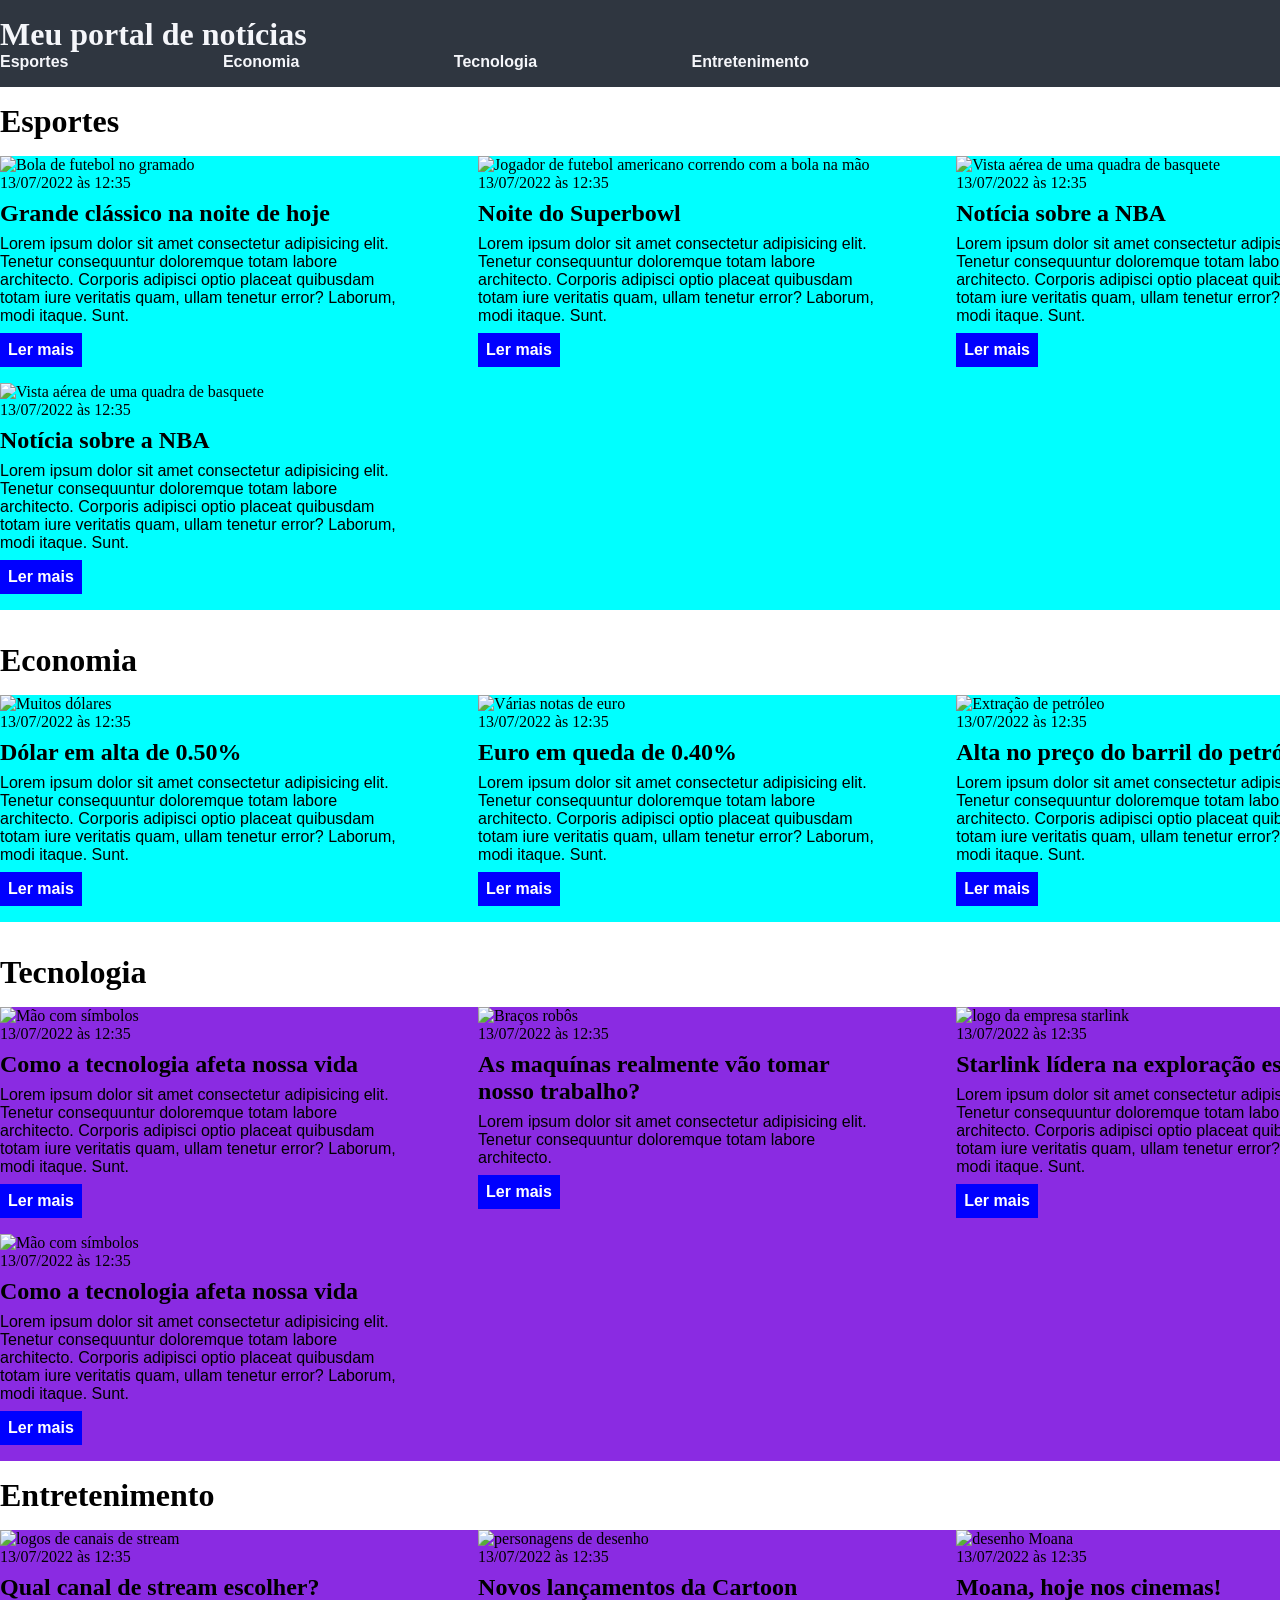
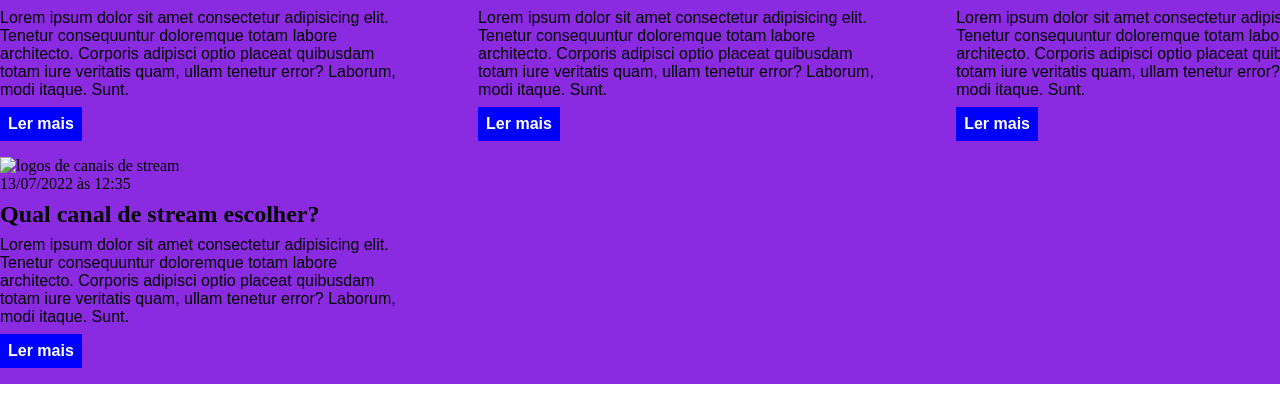
==== index.html @ 562ef7d2 "exercício_de_css" ====
<!DOCTYPE html>
<html lang="pt-BR">
<head>
    <meta charset="UTF-8">
    <meta http-equiv="X-UA-Compatible" content="IE=edge">
    <meta name="viewport" content="width=device-width, initial-scale=1.0">
    <title>Meu portal de notícias</title>
    <link rel="stylesheet" href="./main.css" />
</head>
<body>
    <header>
    <div class=".container">  
        <h1>Meu portal de notícias</h1>
        <nav>
            <ul>
                <li>
                    <a href="#sports" title="Ir para a seção de esportes">Esportes</a>
                </li>
                <li>
                    <a href="#economy" title="Ir para a seção de notícias">Economia</a>
                </li>
                <li>
                    <a href="#tecnology" title="Ir para a seção de tecnológia">Tecnologia</a>
                </li>
                <li>
                    <a href="#streaming" title="ir para a seção de Entretenimento">Entretenimento</a>
                </li>
            </ul>
        </nav>
    </div>
    </header>
    <section id="sports">
    <div class="container"> 
        <h2>Esportes</h2>
        <div class="articles">
        <article>
            <img src="./imagens/futebol.jpg" alt="Bola de futebol no gramado" />
            <header>
                <time>13/07/2022 às 12:35</time>
            </header>
            <h3>Grande clássico na noite de hoje</h3>
            <p>
                Lorem ipsum dolor sit amet consectetur adipisicing elit. Tenetur consequuntur doloremque totam labore architecto. Corporis adipisci optio placeat quibusdam totam iure veritatis quam, ullam tenetur error? Laborum, modi itaque. Sunt.
            </p>
            <a href="#" title="Leia a notícia completa">Ler mais</a>
        </article>
        <article>
            <img src="./imagens/futebol-americano.jpg" alt="Jogador de futebol americano correndo com a bola na mão" />
            <header>
                <time>13/07/2022 às 12:35</time>
            </header>
            <h3>Noite do Superbowl</h3>
            <p>
                Lorem ipsum dolor sit amet consectetur adipisicing elit. Tenetur consequuntur doloremque totam labore architecto. Corporis adipisci optio placeat quibusdam totam iure veritatis quam, ullam tenetur error? Laborum, modi itaque. Sunt.
            </p>
            <a href="#" title="Leia a notícia completa">Ler mais</a>
        </article>
        <article>
            <img src="./imagens/basquete.jpg" title="Vista aérea de uma quadra de basquete" />
            <header>
                <time>13/07/2022 às 12:35</time>
            </header>
            <h3>Notícia sobre a NBA</h3>
            <p>
                Lorem ipsum dolor sit amet consectetur adipisicing elit. Tenetur consequuntur doloremque totam labore architecto. Corporis adipisci optio placeat quibusdam totam iure veritatis quam, ullam tenetur error? Laborum, modi itaque. Sunt.
            </p>
            <a href="#" title="Leia a notícia completa">Ler mais</a>
        </article>
        <article>
            <img src="./imagens/basquete.jpg" title="Vista aérea de uma quadra de basquete" />
            <header>
                <time>13/07/2022 às 12:35</time>
            </header>
            <h3>Notícia sobre a NBA</h3>
            <p>
                Lorem ipsum dolor sit amet consectetur adipisicing elit. Tenetur consequuntur doloremque totam labore architecto. Corporis adipisci optio placeat quibusdam totam iure veritatis quam, ullam tenetur error? Laborum, modi itaque. Sunt.
            </p>
            <a href="#" title="Leia a notícia completa">Ler mais</a>
        </article>
        </div>
    </div>
    </section>
    <section id="Economy">
    <div class="container">
        <h2>Economia</h2>
    <div class="articles">
        <article>
            <img src="./imagens/dolares.jpg" alt="Muitos dólares" />
            <header>
                <time>13/07/2022 às 12:35</time>
            </header>
            <h3>Dólar em alta de 0.50%</h3>
            <p>
                Lorem ipsum dolor sit amet consectetur adipisicing elit. Tenetur consequuntur doloremque totam labore architecto. Corporis adipisci optio placeat quibusdam totam iure veritatis quam, ullam tenetur error? Laborum, modi itaque. Sunt.
            </p>
            <a href="#" title="Leia a notícia completa">Ler mais</a>
        </article>
        <article>
            <img src="./imagens/euro.jpg" alt="Várias notas de euro" />
            <header>
                <time>13/07/2022 às 12:35</time>
            </header>
            <h3>Euro em queda de 0.40%</h3>
            <p>
                Lorem ipsum dolor sit amet consectetur adipisicing elit. Tenetur consequuntur doloremque totam labore architecto. Corporis adipisci optio placeat quibusdam totam iure veritatis quam, ullam tenetur error? Laborum, modi itaque. Sunt.
            </p>
            <a href="#" title="Leia a notícia completa">Ler mais</a>
        </article>
        <article>
            <img src="./imagens/petroleo.jpg" alt="Extração de petróleo" />
            <header>
                <time>13/07/2022 às 12:35</time>
            </header>
            <h3>Alta no preço do barril do petróleo</h3>
            <p>
                Lorem ipsum dolor sit amet consectetur adipisicing elit. Tenetur consequuntur doloremque totam labore architecto. Corporis adipisci optio placeat quibusdam totam iure veritatis quam, ullam tenetur error? Laborum, modi itaque. Sunt.
            </p>
            <a href="#" title="Leia a notícia completa">Ler mais</a>
        </article>
        </div>
    </div>
    </section>
</section>
<section id="Tecnology">
<div class="container">
    <h2>Tecnologia</h2>
<div class="newarticles">
    <article>
        <img src="./imagens/tecnologia.jpeg" alt="Mão com símbolos" />
        <header>
            <time>13/07/2022 às 12:35</time>
        </header>
        <h3>Como a tecnologia afeta nossa vida</h3>
        <p>
            Lorem ipsum dolor sit amet consectetur adipisicing elit. Tenetur consequuntur doloremque totam labore architecto. Corporis adipisci optio placeat quibusdam totam iure veritatis quam, ullam tenetur error? Laborum, modi itaque. Sunt.
        </p>
        <a href="#" title="Leia a notícia completa">Ler mais</a>
    </article>
    <article>
        <img src="./imagens/braços roboticos.jpeg" alt="Braços robôs" />
        <header>
            <time>13/07/2022 às 12:35</time>
        </header>
        <h3>As maquínas realmente vão tomar nosso trabalho?</h3>
        <p>
            Lorem ipsum dolor sit amet consectetur adipisicing elit. Tenetur consequuntur doloremque totam labore architecto.
        </p>
        <a href="#" title="Leia a notícia completa">Ler mais</a>
    </article>
    <article>
        <img src="./imagens/starlink.jpeg" alt="logo da empresa starlink" />
        <header>
            <time>13/07/2022 às 12:35</time>
        </header>
        <h3>Starlink lídera na exploração espacial</h3>
        <p>
            Lorem ipsum dolor sit amet consectetur adipisicing elit. Tenetur consequuntur doloremque totam labore architecto. Corporis adipisci optio placeat quibusdam totam iure veritatis quam, ullam tenetur error? Laborum, modi itaque. Sunt.
        </p>
        <a href="#" title="Leia a notícia completa">Ler mais</a>
    </article>
    <article>
        <img src="./imagens/tecnologia.jpeg" alt="Mão com símbolos" />
        <header>
            <time>13/07/2022 às 12:35</time>
        </header>
        <h3>Como a tecnologia afeta nossa vida</h3>
        <p>
            Lorem ipsum dolor sit amet consectetur adipisicing elit. Tenetur consequuntur doloremque totam labore architecto. Corporis adipisci optio placeat quibusdam totam iure veritatis quam, ullam tenetur error? Laborum, modi itaque. Sunt.
        </p>
        <a href="#" title="Leia a notícia completa">Ler mais</a>
        </div>
    </div>    
    </article>
    <section id="Streaming">
        <div class="container">
            <h2>Entretenimento</h2>
        <div class="newarticles">
            <article>
                <img src="./imagens/logos de canais.jpeg" alt="logos de canais de stream" />
                <header>
                    <time>13/07/2022 às 12:35</time>
                </header>
                <h3>Qual canal de stream escolher?</h3>
                <p>
                    Lorem ipsum dolor sit amet consectetur adipisicing elit. Tenetur consequuntur doloremque totam labore architecto. Corporis adipisci optio placeat quibusdam totam iure veritatis quam, ullam tenetur error? Laborum, modi itaque. Sunt.
                </p>
                <a href="#" title="Leia a notícia completa">Ler mais</a>
            </article>
            <article>
                <img src="./imagens/personagens da cartoon.jpeg" alt="personagens de desenho" />
                <header>
                    <time>13/07/2022 às 12:35</time>
                </header>
                <h3>Novos lançamentos da Cartoon</h3>
                <p>
                    Lorem ipsum dolor sit amet consectetur adipisicing elit. Tenetur consequuntur doloremque totam labore architecto. Corporis adipisci optio placeat quibusdam totam iure veritatis quam, ullam tenetur error? Laborum, modi itaque. Sunt.
                </p>
                <a href="#" title="Leia a notícia completa">Ler mais</a>
            </article>
            <article>
                <img src="./imagens/Moana.jpeg" alt="desenho Moana" />
                <header>
                    <time>13/07/2022 às 12:35</time>
                </header>
                <h3>Moana, hoje nos cinemas!</h3>
                <p>
                    Lorem ipsum dolor sit amet consectetur adipisicing elit. Tenetur consequuntur doloremque totam labore architecto. Corporis adipisci optio placeat quibusdam totam iure veritatis quam, ullam tenetur error? Laborum, modi itaque. Sunt.
                </p>
                <a href="#" title="Leia a notícia completa">Ler mais</a>
            </article>
            <article>
                <img src="./imagens/logos de canais.jpeg" alt="logos de canais de stream" />
                <header>
                    <time>13/07/2022 às 12:35</time>
                </header>
                <h3>Qual canal de stream escolher?</h3>
                <p>
                    Lorem ipsum dolor sit amet consectetur adipisicing elit. Tenetur consequuntur doloremque totam labore architecto. Corporis adipisci optio placeat quibusdam totam iure veritatis quam, ullam tenetur error? Laborum, modi itaque. Sunt.
                </p>
                <a href="#" title="Leia a notícia completa">Ler mais</a>
            </article>
        </di
    </div>
    </section>
</body>
</html>
---- main.css ----
* {
    box-sizing: border-box;
    margin: 0%;
    padding: 0%;
}
body > header{
    background-color: #2f3640;
    padding: 16px 0;
    color: #f5f6fa;
}

header .container{
    display: flex;
    align-items: center;
    justify-content: space-between;
}
header li{
    display: inline;
    font-family: Arial, Helvetica, sans-serif;
    font-weight: bold;
    margin-right: 100px;
}
header li a{
    color: #f5f6fa;
    text-decoration: none;
    margin-right: 50px;
}
.container{
    width: 1366px;
    margin: 0 none;
}
.articles{
    display: flex;
    flex-wrap: wrap;
    justify-content: space-between;
}
.articles article img{
    /*height: 100px;*/
    width: 100%;
}
.articles article{
    width: 30%;
}
section{
    padding: 16px 0;
}
section h2,
.articles article{
    margin-bottom: 16px;
}
.articles article h3{
    margin-top: 8px;
    margin-bottom: 8px;
}
.articles article a{
    background-color: blue;
    color: #fff;
    padding: 8px;
    display: inline-block;
    text-decoration: none;
    font-weight: bold;
    margin-top: 8px;
}

.articles article a:hover{
    text-decoration: underline;
}

.articles article p,
.articles article a {
    font-family: Arial, Helvetica, sans-serif;
}
.articles article h3{
    font-size: 24px;
}
section h2{
    font-size: 32px;
}
/*SEGUNDA PARTE*/

.container{
    width: 1366px;
    margin: 0 none;
}
.newarticles{
    display: flex;
    flex-wrap: wrap;
    justify-content: space-between;
}
.newarticles article img{
    /*height: 100px;*/
    width: 100%;
}
.newarticles article{
    width: 30%;
}
section{
    padding: 16px 0;
}
section h2,
.newarticles article{
    margin-bottom: 16px;
}
.newarticles article h3{
    margin-top: 8px;
    margin-bottom: 8px;
}
.newarticles article a{
    background-color: blue;
    color: #fff;
    padding: 8px;
    display: inline-block;
    text-decoration: none;
    font-weight: bold;
    margin-top: 8px;
}
.newarticles article a:hover{
    text-decoration: underline;
}
.newarticles article p,
.newarticles article a {
    font-family: Arial, Helvetica, sans-serif;
}
.newarticles article h3{
    font-size: 24px;
}
section h2{
    font-size: 32px;
}
/*cores da pagina*/
section .articles {
    background-color: aqua;
}
section .article{
    background-color: blue;
}
section .newarticles{
    background-color: blueviolet;
}
section .newarticle{
    background-color: chocolate;
}
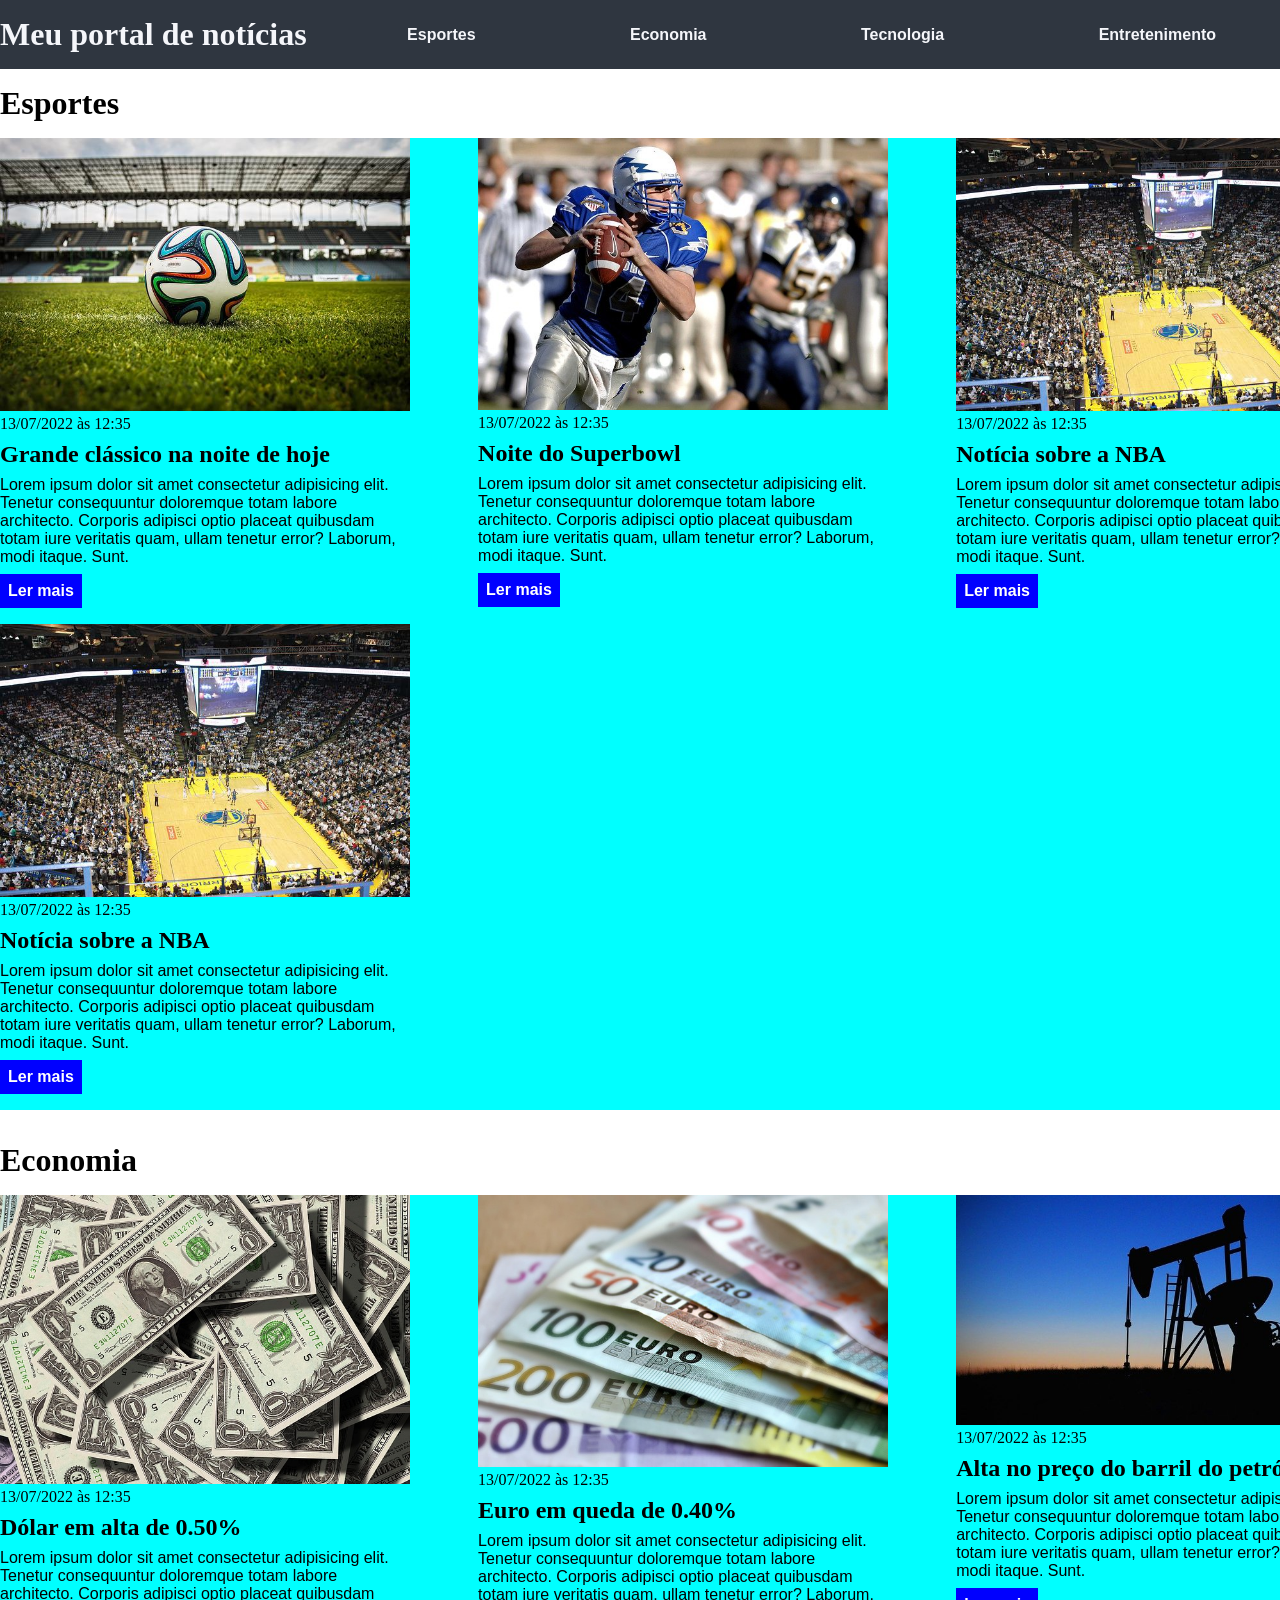
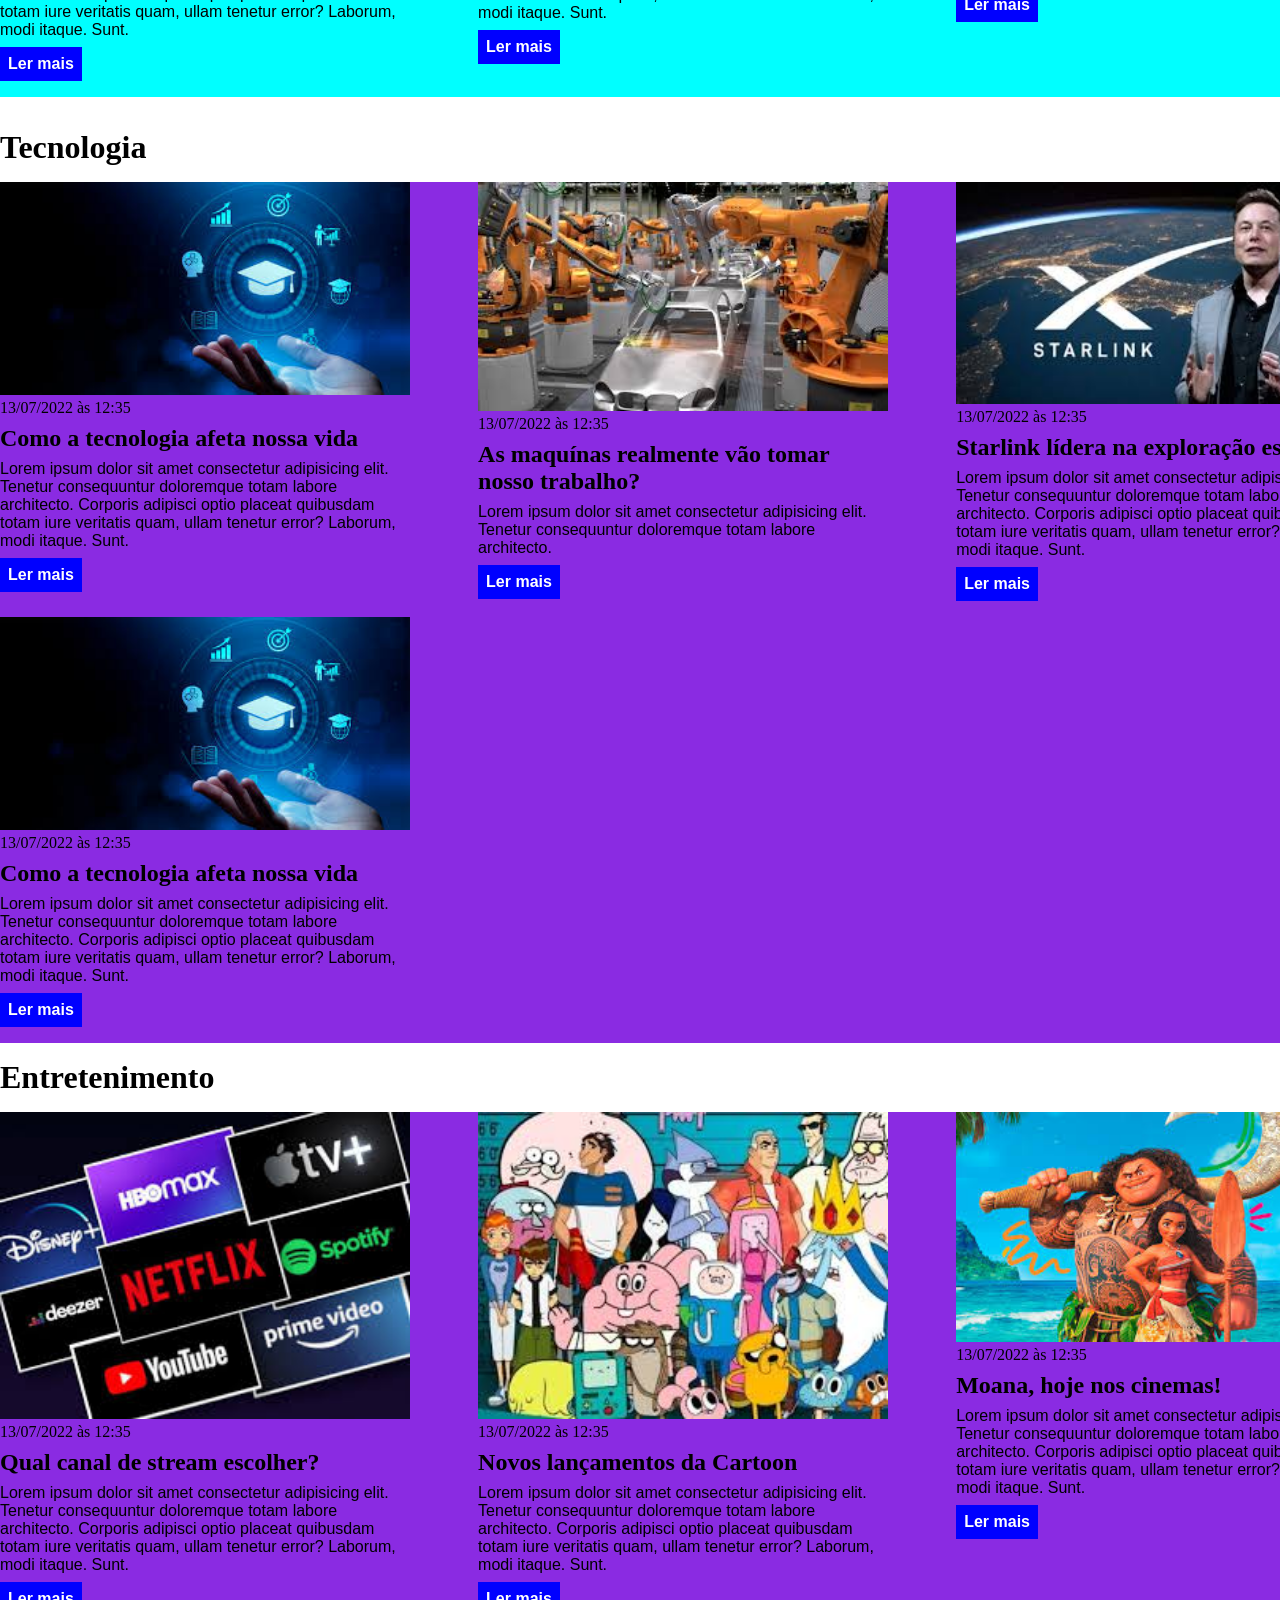
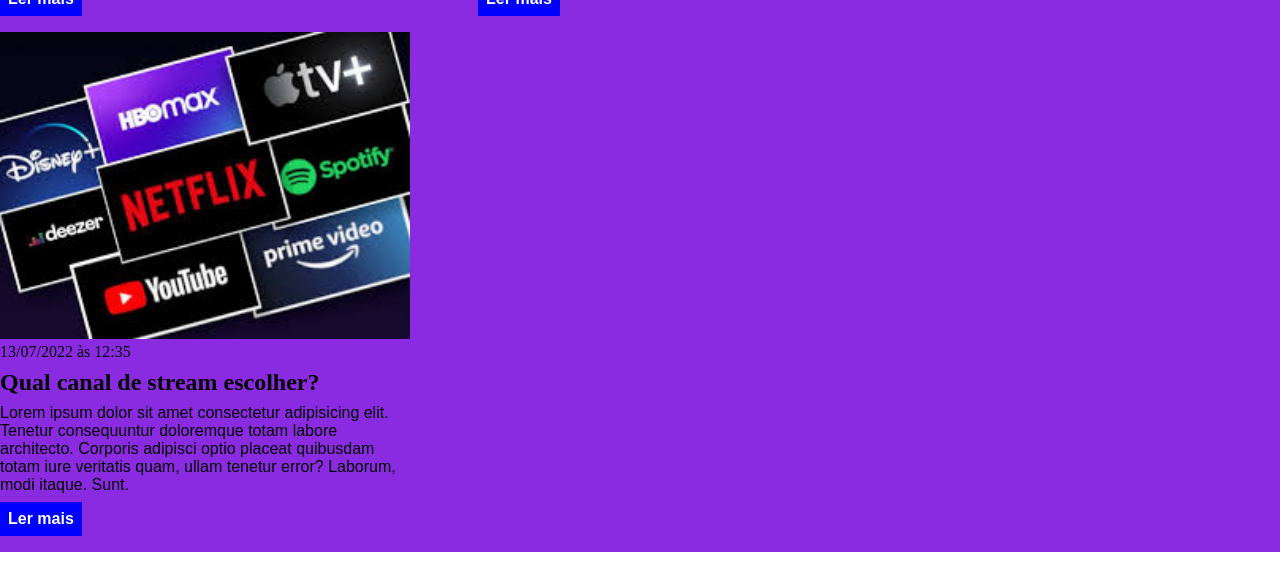
==== commit b98661b5: "Update index.html" ====
--- a/index.html
+++ b/index.html
@@ -9,7 +9,7 @@
 </head>
 <body>
     <header>
-    <div class=".container">  
+    <div class="container">  
         <h1>Meu portal de notícias</h1>
         <nav>
             <ul>
@@ -219,8 +219,8 @@
                 </p>
                 <a href="#" title="Leia a notícia completa">Ler mais</a>
             </article>
-        </di
+        </div>
     </div>
     </section>
 </body>
-</html>+</html>
